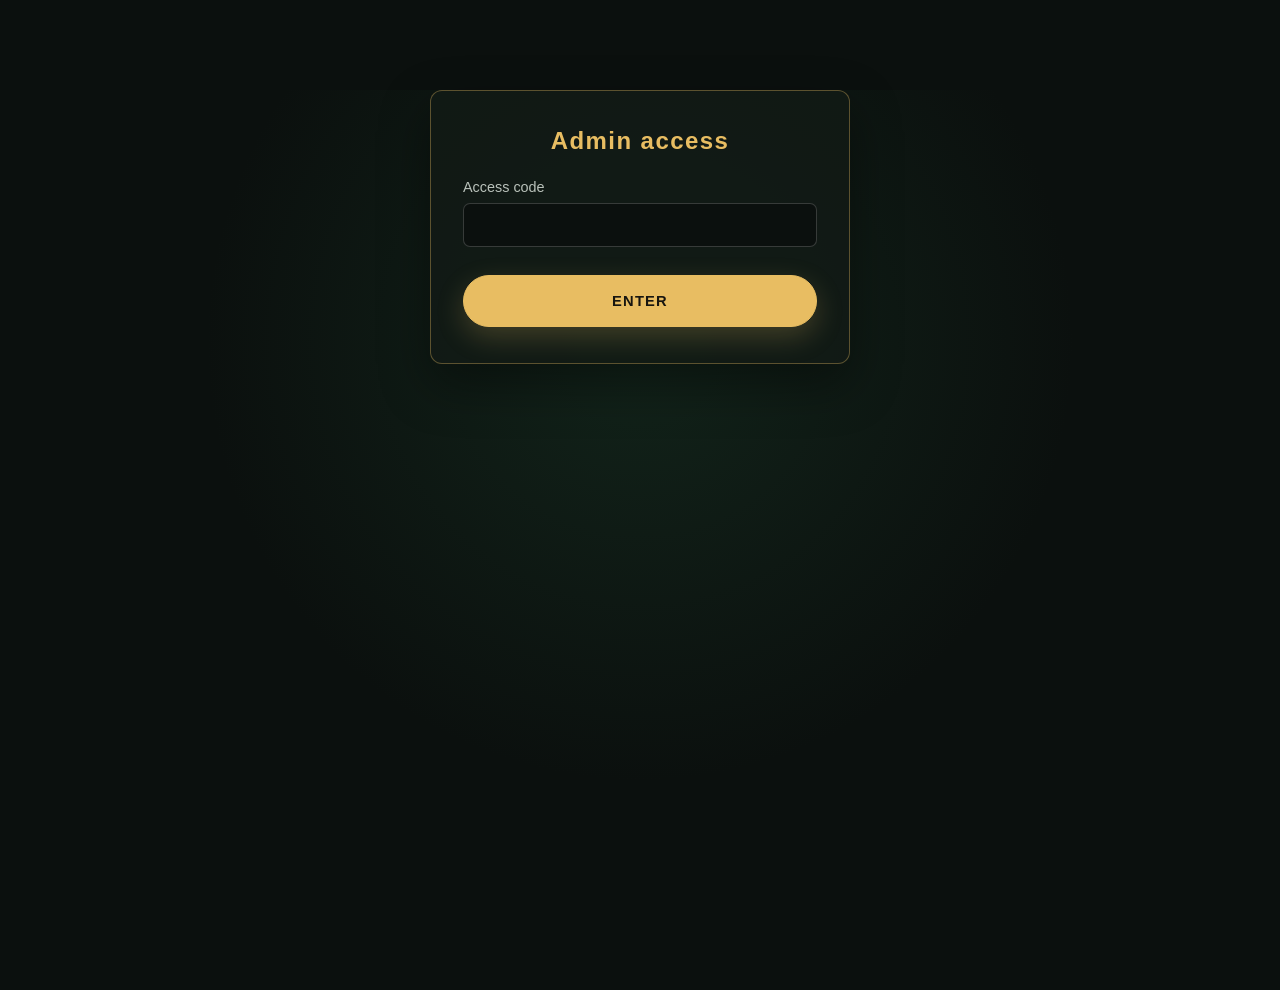
==== admin.html @ 67231f23 "Add payment gateway settings for MoMo and Nigeria bank. Settings saves the Ghana MoMo details and th" ====
<!DOCTYPE html>
<html lang="en">
    <head>
        <meta charset="UTF-8">
        <meta name="viewport" content="width=device-width, initial-scale=1.0">
        <meta name="description" content="Casino World admin overview.">
        <title>Admin Control Panel - Casino World</title>
        <link rel="stylesheet" href="style.css">
    </head>
    <body class="admin">
        <div class="login-container connect-card admin-lock" id="admin-lock">
            <h2>Admin access</h2>
            <form id="admin-lock-form">
                <label for="admin-code">Access code</label>
                <input id="admin-code" name="code" type="password" inputmode="numeric" autocomplete="off" maxlength="6" required>
                <p class="admin-lock-error" id="admin-lock-error" hidden>That code is not correct.</p>
                <button type="submit">Enter</button>
            </form>
        </div>
        <header class="admin-header" hidden>
            <h2>CASINO WORLD <span>ADMIN</span></h2>
            <nav class="admin-nav">
                <button type="button" class="is-on" data-panel="overview">Overview</button>
                <button type="button" data-panel="members">Members</button>
                <button type="button" data-panel="transactions">Transactions</button>
                <button type="button" data-panel="partners">Partners</button>
                <a class="button" href="settings.html">Settings</a>
            </nav>
        </header>
        <main class="admin-main" hidden>
            <div id="panel-overview">
            <section class="admin-intro">
                <div>
                    <p class="kicker"> Admin Control Panel</p>
                    <h1>Overview</h1>
                </div>
                <button type="button" id="admin-refresh">Refresh</button>
            </section>
            <section class="admin-note">
                <p>Live snapshot of accounts that connected.</p>
            </section>
            <section class="admin-stats">
                <div class="card">
                    <h3>Total Visits</h3>
                    <p class="amount" id="stat-members">0</p>
                    <p id="stat-members-note">0 connected accounts</p>
                </div>
                <div class="card">
                    <h3>Daily Ghana</h3>
                    <p class="amount" id="stat-daily-gh">0</p>
                    <p>Resets at midnight</p>
                </div>
                <div class="card">
                    <h3>Total Ghana</h3>
                    <p class="amount" id="stat-total-gh">0</p>
                    <p>Does not reset</p>
                </div>
                <div class="card">
                    <h3>Daily Nigeria</h3>
                    <p class="amount" id="stat-daily-ng">₦0</p>
                    <p>Tue 6 Oct • resets at midnight</p>
                </div>
                <div class="card">
                    <h3>Total Nigeria</h3>
                    <p class="amount" id="stat-total-ng">₦0</p>
                    <p>Does not reset</p>
                </div>
            </section>
            <section class="revenue-section card">
                <h2>Daily revenue Ghana</h2>
                <div class="revenue-table" data-country="gh">
                    <div class="row" data-day="2026-09-29">
                        <span>Tue 29 Sep</span>
                        <span class="revenue-amount">GHS 0</span>
                    </div>
                    <div class="row" data-day="2026-09-30">
                        <span>Wed 30 Sep</span>
                        <span class="revenue-amount">GHS 0</span>
                    </div>
                    <div class="row" data-day="2026-10-01">
                        <span>Thu 1 Oct</span>
                        <span class="revenue-amount">GHS 0</span>
                    </div>
                    <div class="row" data-day="2026-10-02">
                        <span>Fri 2 Oct</span>
                        <span class="revenue-amount">GHS 0</span>
                    </div>
                    <div class="row" data-day="2026-10-03">
                        <span>Sat 3 Oct</span>
                        <span class="revenue-amount">GHS 0</span>
                    </div>
                    <div class="row" data-day="2026-10-04">
                        <span>Sun 4 Oct</span>
                        <span class="revenue-amount">GHS 0</span>
                    </div>
                    <div class="row active" data-day="2026-10-05">
                        <span>Mon 5 Oct</span>
                        <span class="revenue-amount">GHS 0</span>
                    </div>
                </div>
            </section>
            <section class="revenue-section card">
                <h2>Daily revenue Nigeria</h2>
                <div class="revenue-table" data-country="ngn">
                    <div class="row" data-day="2026-09-29">
                        <span>Tue 29 Sep</span>
                        <span class="revenue-amount">NGN 0</span>
                    </div>
                    <div class="row" data-day="2026-09-30">
                        <span>Wed 30 Sep</span>
                        <span class="revenue-amount">NGN 0</span>
                    </div>
                    <div class="row" data-day="2026-10-01">
                        <span>Thu 1 Oct</span>
                        <span class="revenue-amount">NGN 0</span>
                    </div>
                    <div class="row" data-day="2026-10-02">
                        <span>Fri 2 Oct</span>
                        <span class="revenue-amount">NGN 0</span>
                    </div>
                    <div class="row" data-day="2026-10-03">
                        <span>Sat 3 Oct</span>
                        <span class="revenue-amount">NGN 0</span>
                    </div>
                    <div class="row" data-day="2026-10-04">
                        <span>Sun 4 Oct</span>
                        <span class="revenue-amount">NGN 0</span>
                    </div>
                    <div class="row active" data-day="2026-10-05">
                        <span>Mon 5 Oct</span>
                        <span class="revenue-amount">NGN 0</span>
                    </div>
                </div>
            </section>
            <section class="testimonies">
                <h2>Testimonies</h2>
                <div class="empty">
                    <p>No testimonies yet.</p>
                </div>
            </section>
            </div>
            <div id="panel-members" hidden>
                <section class="admin-intro">
                    <div>
                        <p class="kicker">Directory</p>
                        <h1>Members</h1>
                    </div>
                </section>
                <section class="card members-panel">
                    <label class="member-search">
                        <span class="visually-hidden">Search members</span>
                        <input type="search" id="member-search" placeholder="Search name, email or partner">
                    </label>
                    <div class="members-wrap">
                        <table class="members">
                            <thead>
                                <tr>
                                    <th>Member</th>
                                    <th>Joined</th>
                                    <th>Status</th>
                                    <th>Referred By</th>
                                </tr>
                            </thead>
                            <tbody></tbody>
                        </table>
                    </div>
                    <p class="members-empty" id="members-empty">No members yet.</p>
                </section>
            </div>
            <div id="panel-transactions" hidden>
                <section class="admin-intro">
                    <div>
                        <p class="kicker">Payments</p>
                        <h1>Transactions</h1>
                    </div>
                </section>
                <section class="card members-panel">
                    <label class="member-search">
                        <span class="visually-hidden">Search transactions</span>
                        <input type="search" id="transaction-search" placeholder="Search name, email or amount">
                    </label>
                    <div class="members-wrap">
                        <table class="members">
                            <thead>
                                <tr>
                                    <th>Date</th>
                                    <th>Member</th>
                                    <th>Package</th>
                                    <th>Payment Proof</th>
                                    <th>Referral</th>
                                    <th>Status</th>
                                </tr>
                            </thead>
                            <tbody></tbody>
                        </table>
                    </div>
                    <p class="members-empty" id="transactions-empty">No transactions yet.</p>
                </section>
            </div>
            <div id="panel-partners" hidden>
                <section class="admin-intro">
                    <div>
                        <p class="kicker">Network</p>
                        <h1>Partners</h1>
                    </div>
                </section>
                <section class="card members-panel partner-add">
                    <h2>Add a partner</h2>
                    <form id="add-partner-form" class="partner-form">
                        <label>
                            Name
                            <input type="text" name="name" autocomplete="name" placeholder="Partner name" required>
                        </label>
                        <label>
                            Email
                            <input type="email" name="email" autocomplete="email" placeholder="name@email.com" required>
                        </label>
                        <label>
                            Partner password
                            <input type="password" name="password" autocomplete="new-password" minlength="6" placeholder="At least 6 characters" required>
                        </label>
                        <label>
                            <span>Referral <span>Optional</span></span>
                            <input type="text" name="referral" autocomplete="off" placeholder="Referral code (optional)">
                        </label>
                        <button type="submit">Add partner</button>
                    </form>
                </section>
                <section class="card members-panel">
                    <label class="member-search">
                        <span class="visually-hidden">Search partners</span>
                        <input type="search" id="partner-search" placeholder="Search name, email or referral">
                    </label>
                    <div class="members-wrap">
                        <table class="members">
                            <thead>
                                <tr>
                                    <th>Partner</th>
                                    <th>Status</th>
                                    <th>referral code</th>
                                    <th>Referral link</th>
                                    <th>Commission</th>
                                    <th>Revenue (GHS)</th>
                                    <th>Revenue (NGN)</th>
                                    <th>Action</th>
                                </tr>
                            </thead>
                            <tbody></tbody>
                        </table>
                    </div>
                    <p class="members-empty" id="partners-empty">No partners yet.</p>
                </section>
            </div>
        </main>
        <script src="java.s"></script>
    </body>
</html>
---- style.css ----
﻿:root {
    color-scheme: dark;
    font-family: "Segoe UI", Arial, sans-serif;
    background: #0b100e;
    color: #f5f3eb;
    font-synthesis: none;
    text-rendering: optimizeLegibility;
    -webkit-font-smoothing: antialiased;
    --gold: #e8bd62;
    --muted: #b9c1ba;
}

* {
    box-sizing: border-box;
}

body {
    min-width: 320px;
    min-height: 100vh;
    margin: 0;
    background:
        radial-gradient(ellipse at 50% 28%, rgba(33, 77, 52, 0.32), transparent 48%),
        #0b100e;
}

.header,
.main-content,
.packages,
.footer,
body > button,
body > hr {
    width: min(100% - 48px, 1080px);
    margin-right: auto;
    margin-left: auto;
}

.header {
    display: flex;
    align-items: center;
    gap: 12px;
    padding: 24px 0;
}

.header h2 {
    margin: 0 auto 0 0;
    color: var(--gold);
    font-size: 1.05rem;
    letter-spacing: 0.14em;
}

.header-actions {
    display: flex;
    align-items: center;
    gap: 8px;
    margin-left: auto;
}

button,
a.button {
    display: inline-flex;
    align-items: center;
    justify-content: center;
    min-height: 44px;
    padding: 0 20px;
    border: 1px solid rgba(232, 189, 98, 0.55);
    border-radius: 7px;
    background: transparent;
    color: #f5f3eb;
    font: inherit;
    font-weight: 600;
    text-decoration: none;
    cursor: pointer;
    transition: background-color 160ms ease, transform 160ms ease;
}

button:hover,
a.button:hover {
    transform: translateY(-1px);
    background: rgba(232, 189, 98, 0.12);
}

button:focus-visible,
a:focus-visible {
    outline: 2px solid var(--gold);
    outline-offset: 4px;
}

.header a.button:last-child,
.main-content a.button:first-of-type {
    border-color: var(--gold);
    background: var(--gold);
    color: #17150f;
}

hr {
    height: 1px;
    border: 0;
    background: rgba(255, 255, 255, 0.1);
}

.main-content {
    display: flex;
    min-height: 470px;
    min-width: 0;
    flex-direction: column;
    align-items: center;
    justify-content: center;
    padding: 72px 24px;
    text-align: center;
}

.main-content h1 {
    margin: 0;
    color: var(--gold);
    font-size: clamp(2.8rem, 8vw, 5.8rem);
    line-height: 1.05;
    letter-spacing: 0.07em;
}

.main-content hr {
    width: 72px;
    margin: 24px 0;
    background: var(--gold);
}

.main-content p {
    max-width: 650px;
    margin: 0 0 30px;
    color: var(--muted);
    font-size: clamp(1rem, 2vw, 1.15rem);
    line-height: 1.8;
}

.actions {
    display: flex;
    flex-wrap: wrap;
    justify-content: center;
    gap: 8px;
}

.signal {
    width: min(100%, 680px);
    min-width: 0;
    max-width: 100%;
    margin-top: 36px;
    padding: 16px 18px 14px;
    border: 1px solid rgba(232, 189, 98, 0.35);
    border-radius: 12px;
    background: rgba(18, 26, 22, 0.85);
}

.signal-kicker {
    display: flex;
    align-items: center;
    gap: 8px;
    margin: 0;
    color: var(--muted);
    font-size: 0.75rem;
    letter-spacing: 0.08em;
    text-transform: uppercase;
}

.signal-live {
    width: 8px;
    height: 8px;
    border-radius: 50%;
    background: var(--gold);
    box-shadow: 0 0 10px var(--gold);
    animation: signal-blink 1.6s ease-in-out infinite;
}

.signal-chart {
    display: block;
    width: 100%;
    max-width: 100%;
    height: 120px;
    margin-top: 6px;
}

.signal-fill {
    fill: rgba(232, 189, 98, 0.14);
    opacity: 0.2;
    animation: signal-fill 3.8s ease-in-out infinite;
}

.signal-path {
    fill: none;
    stroke: var(--gold);
    stroke-width: 3;
    stroke-linecap: round;
    stroke-dasharray: 1;
    stroke-dashoffset: 1;
    animation: signal-draw 3.8s ease-in-out infinite;
}

.signal-dot {
    fill: var(--gold);
    filter: drop-shadow(0 0 6px rgba(232, 189, 98, 0.95));
}

.signal-reads {
    display: flex;
    flex-wrap: wrap;
    gap: 8px;
}

.signal-reads span {
    padding: 4px 12px;
    border: 1px solid rgba(232, 189, 98, 0.35);
    border-radius: 999px;
    color: var(--gold);
    font-size: 0.85rem;
    font-weight: 700;
    animation: signal-pop 2.4s ease-in-out infinite;
}

.signal-reads span:nth-child(2) {
    animation-delay: 0.35s;
}

.signal-reads span:nth-child(3) {
    animation-delay: 0.7s;
}

@keyframes signal-blink {
    0%, 100% { opacity: 0.35; }
    50% { opacity: 1; }
}

@keyframes signal-draw {
    0% { stroke-dashoffset: 1; opacity: 0.4; }
    70%, 100% { stroke-dashoffset: 0; opacity: 1; }
}

@keyframes signal-fill {
    0% { opacity: 0; }
    70%, 100% { opacity: 1; }
}

@keyframes signal-pop {
    0%, 100% { opacity: 0.4; transform: translateY(3px); }
    45% { opacity: 1; transform: translateY(0); background: rgba(232, 189, 98, 0.12); }
}

.feed {
    width: min(100%, 680px);
    min-width: 0;
    max-width: 100%;
    margin-top: 16px;
    padding: 16px 18px 6px;
    border: 1px solid rgba(232, 189, 98, 0.35);
    border-radius: 12px;
    background: rgba(18, 26, 22, 0.85);
    text-align: left;
}

.feed ul {
    margin: 10px 0 0;
    padding: 0;
    list-style: none;
}

.feed li {
    display: flex;
    align-items: center;
    gap: 12px;
    padding: 12px 0;
    border-top: 1px solid rgba(255, 255, 255, 0.1);
}

.feed-copy {
    flex: 1;
    min-width: 0;
}

.feed-game,
.feed-note {
    display: block;
}

.feed-game {
    font-weight: 700;
}

.feed-note {
    margin-top: 2px;
    color: var(--muted);
    font-size: 0.85rem;
}

.feed-odd {
    color: var(--gold);
    font-size: 1.15rem;
    font-weight: 700;
}

.feed-odd.is-hot {
    animation: signal-pop 0.55s ease;
}

@media (prefers-reduced-motion: reduce) {
    .signal-live,
    .signal-fill,
    .signal-path,
    .signal-reads span,
    .feed-odd.is-hot {
        animation: none;
    }

    .signal-path {
        stroke-dashoffset: 0;
    }

    .signal-fill,
    .signal-reads span {
        opacity: 1;
    }

    .signal-dot {
        display: none;
    }

    .home .actions a.button:last-of-type::before {
        animation: none;
    }
}

body > button {
    display: block;
    margin-top: 28px;
    color: var(--gold);
}

.home .header a.button,
.home .actions a.button,
.home > button {
    border-radius: 999px;
    letter-spacing: 0.08em;
    text-transform: uppercase;
}

.home .header a.button {
    min-height: 40px;
    padding: 0 18px;
    font-size: 0.78rem;
}

.home .actions {
    gap: 12px;
}

.home .actions a.button {
    min-height: 52px;
    padding: 0 28px;
    font-size: 0.92rem;
}

.home .actions a.button:first-of-type {
    box-shadow: 0 10px 28px rgba(232, 189, 98, 0.22);
}

.home .actions a.button:last-of-type::before {
    content: "";
    width: 8px;
    height: 8px;
    margin-right: 10px;
    border-radius: 50%;
    background: var(--gold);
    box-shadow: 0 0 8px var(--gold);
    animation: signal-blink 1.6s ease-in-out infinite;
}

.home .header a.button:hover,
.home .actions a.button:hover,
.home > button:hover {
    background: var(--gold);
    color: #17150f;
}

.home .actions a.button:last-of-type:hover::before {
    background: #17150f;
    box-shadow: none;
}

.home > button {
    min-height: 50px;
    border-color: rgba(232, 189, 98, 0.55);
    background: transparent;
    color: var(--gold);
}

.footer {
    margin-top: 16px;
    margin-bottom: 36px;
    padding: 28px 28px 22px;
    border: 1px solid rgba(232, 189, 98, 0.35);
    border-radius: 16px;
    background: rgba(18, 26, 22, 0.85);
}

.footer-brand {
    padding-bottom: 22px;
    border-bottom: 1px solid rgba(255, 255, 255, 0.1);
}

.footer-brand h2 {
    margin: 0 0 10px;
    color: var(--gold);
    font-size: 1.35rem;
    letter-spacing: 0.12em;
    text-transform: uppercase;
}

.footer p {
    max-width: 36rem;
    margin: 0;
    color: var(--muted);
    line-height: 1.7;
}

.footer-brand p + p {
    margin-top: 4px;
}

.footer-nav {
    display: grid;
    grid-template-columns: repeat(3, max-content);
    gap: 18px 72px;
    justify-content: start;
    padding-top: 22px;
}

.footer-label {
    margin: 0 0 8px;
    color: var(--gold);
    font-size: 0.75rem;
    letter-spacing: 0.1em;
    text-transform: uppercase;
}

.footer-nav a {
    display: block;
    margin-top: 8px;
    color: var(--muted);
    text-decoration: none;
}

.footer-nav a:hover {
    color: var(--gold);
}

.packages {
    max-width: 720px;
    padding-bottom: 24px;
}

.packages h1 {
    margin: 8px 0 8px;
    color: var(--gold);
    font-size: clamp(2rem, 5vw, 3rem);
    letter-spacing: 0.06em;
    text-align: center;
}

.packages .subtitle {
    margin: 0 0 28px;
    color: var(--muted);
    text-align: center;
}

.card {
    margin-bottom: 16px;
    padding: 24px;
    border: 1px solid rgba(232, 189, 98, 0.35);
    border-radius: 12px;
    background: rgba(18, 26, 22, 0.85);
    box-shadow: 0 20px 50px rgba(0, 0, 0, 0.28);
}

.price {
    color: var(--gold);
    font-size: 1.75rem;
    font-weight: 700;
}

.price .currency {
    margin-right: 4px;
    font-size: 0.72em;
}

.available {
    margin-left: 10px;
    padding: 3px 10px;
    border: 1px solid var(--gold);
    border-radius: 999px;
    color: var(--gold);
    font-size: 0.75rem;
    letter-spacing: 0.06em;
}

.desc {
    margin: 12px 0 18px;
    color: var(--muted);
}

.card button,
.card a.button {
    width: 100%;
    border-color: var(--gold);
    background: var(--gold);
    color: #17150f;
}

.card button:hover,
.card a.button:hover {
    background: var(--gold);
}

.momo-card .momo-top {
    display: flex;
    align-items: center;
    justify-content: space-between;
    color: var(--muted);
    font-size: 0.75rem;
    letter-spacing: 0.08em;
}

.momo-card h1 {
    margin: 14px 0 4px;
    color: var(--gold);
    font-size: 1.5rem;
    letter-spacing: 0.04em;
    text-align: left;
}

.login-container.momo-card p {
    margin: 0;
    color: var(--muted);
    text-align: left;
}

.momo-card .amount,
.momo-card .green {
    color: var(--gold);
    font-weight: 700;
}

.momo-card .amount {
    margin: 16px 0;
    font-size: 2rem;
}

.momo-box {
    margin-top: 8px;
    padding: 4px 16px;
    border: 1px solid rgba(232, 189, 98, 0.35);
    border-radius: 12px;
}

.momo-row {
    display: flex;
    align-items: flex-start;
    justify-content: space-between;
    gap: 12px;
    margin: 14px 0;
    font-size: 0.9rem;
}

.momo-row .label {
    color: var(--muted);
    letter-spacing: 0.06em;
}

.momo-row .value {
    min-width: 0;
    font-weight: 700;
    text-align: right;
    overflow-wrap: anywhere;
}

button.copy {
    min-height: 0;
    margin-left: 8px;
    padding: 4px 10px;
    border: 1px solid var(--gold);
    border-radius: 999px;
    background: transparent;
    color: var(--gold);
    font-size: 0.75rem;
    font-weight: 700;
}

button.copy:hover {
    background: rgba(232, 189, 98, 0.12);
}

.steps {
    margin-top: 20px;
    line-height: 1.6;
}

.steps p + p {
    margin-top: 10px;
}

.upload {
    margin-top: 20px;
}

.receipt {
    display: flex;
    flex-direction: column;
    align-items: center;
    gap: 6px;
    padding: 22px 16px;
    border: 1px dashed rgba(232, 189, 98, 0.55);
    border-radius: 12px;
    background: #0b100e;
    text-align: center;
    cursor: pointer;
}

.receipt:hover,
.receipt:focus-within,
.receipt.is-drag,
.receipt.has-file {
    border-style: solid;
    border-color: var(--gold);
    background: rgba(232, 189, 98, 0.08);
}

.receipt-kicker {
    color: var(--muted);
    font-size: 0.75rem;
    letter-spacing: 0.08em;
}

.receipt-title {
    color: var(--gold);
    font-weight: 700;
}

.receipt-hint {
    color: var(--muted);
    font-size: 0.85rem;
}

.login-container.momo-card .receipt input[type="file"] {
    position: absolute;
    width: 1px;
    height: 1px;
    min-height: 0;
    margin: 0;
    padding: 0;
    overflow: hidden;
    clip: rect(0, 0, 0, 0);
    border: 0;
}

@media (max-width: 560px) {
    .header,
    .main-content,
    .packages,
    .footer,
    body > button,
    body > hr {
        width: min(100% - 32px, 1080px);
    }

    .header {
        flex-wrap: wrap;
        gap: 8px;
    }

    .header h2 {
        flex: 1 0 100%;
        margin-bottom: 4px;
        font-size: 0.85rem;
        letter-spacing: 0.08em;
    }

    .home .header {
        flex-wrap: nowrap;
        align-items: center;
    }

    .home .header h2 {
        flex: 1 1 auto;
        min-width: 0;
        margin-bottom: 0;
    }

    .home .header-actions {
        flex: 0 0 auto;
    }

    .home .header a.button {
        min-height: 36px;
        padding: 0 10px;
        font-size: 0.68rem;
    }

    .header a.button {
        min-height: 40px;
        padding: 0 12px;
        font-size: 0.85rem;
    }

    .main-content {
        min-height: 420px;
        padding: 56px 0;
    }

    .main-content h1 {
        font-size: 1.75rem;
        letter-spacing: 0.03em;
    }

    .main-content a.button {
        padding: 0 14px;
        font-size: 0.9rem;
    }

    .home .actions {
        flex-direction: column;
        width: 100%;
    }

    .home .actions a.button {
        width: 100%;
    }

    .footer {
        padding: 22px 18px 16px;
    }

    .footer-nav {
        grid-template-columns: 1fr;
        gap: 18px;
    }

    .packages h1 {
        font-size: 1.4rem;
        letter-spacing: 0.02em;
        line-height: 1.2;
    }

    .login-container.momo-card {
        padding: 28px 18px;
    }

    .login-container.momo-card .steps p {
        overflow-wrap: anywhere;
    }

    .momo-row {
        flex-direction: column;
        gap: 4px;
    }

    .momo-row .value {
        text-align: left;
    }

    .partner-tabs {
        grid-template-columns: 1fr;
    }
}

.login-container {
    width: min(100% - 32px, 420px);
    margin: 10vh auto 0;
    padding: 36px 32px;
    border: 1px solid rgba(232, 189, 98, 0.35);
    border-radius: 12px;
    background: rgba(18, 26, 22, 0.85);
    box-shadow: 0 20px 50px rgba(0, 0, 0, 0.4);
}

.partner-access h2 {
    margin-bottom: 6px;
}

.partner-access .partner-kicker {
    margin: 0 0 20px;
    color: var(--muted);
    font-size: 0.75rem;
    letter-spacing: 0.12em;
    text-transform: uppercase;
}

.partner-tabs {
    display: grid;
    grid-template-columns: 1fr 1fr;
    gap: 8px;
    margin-bottom: 20px;
}

.partner-tabs button {
    min-height: 44px;
    padding: 8px;
    line-height: 1.2;
    text-align: center;
    white-space: normal;
}

@media (max-width: 560px) {
    .partner-tabs {
        grid-template-columns: 1fr;
    }
}

.partner-tabs .is-on {
    border-color: var(--gold);
    background: var(--gold);
    color: #17150f;
}

.partner-access .note {
    color: var(--muted);
}

.partner-access .back-link {
    display: flex;
    width: 100%;
    margin-top: 12px;
}

.login-container h2 {
    margin: 0 0 24px;
    color: var(--gold);
    text-align: center;
    letter-spacing: 0.06em;
}

.login-container form:not([hidden]) {
    display: flex;
    flex-direction: column;
    gap: 8px;
}

.login-container label {
    color: var(--muted);
    font-size: 0.9rem;
}

.login-container input {
    min-height: 44px;
    margin-bottom: 12px;
    padding: 0 14px;
    border: 1px solid rgba(255, 255, 255, 0.18);
    border-radius: 7px;
    background: #0b100e;
    color: #f5f3eb;
    font: inherit;
}

.login-container input:focus {
    border-color: var(--gold);
    outline: 2px solid rgba(232, 189, 98, 0.35);
}

.login-container button[type="submit"] {
    gap: 10px;
    margin-top: 8px;
    border-color: var(--gold);
    background: var(--gold);
    color: #17150f;
}

.login-container button .flag {
    flex: 0 0 auto;
    box-shadow: 0 0 0 1px rgba(23, 21, 15, 0.35);
}

.login-container.country-pick button[type="submit"] {
    justify-content: flex-start;
    min-height: 64px;
    padding: 0 22px;
    border-radius: 999px;
    border-color: rgba(232, 189, 98, 0.55);
    background: transparent;
    color: #f5f3eb;
    font-size: 0.95rem;
    letter-spacing: 0.08em;
    text-transform: uppercase;
}

.login-container.country-pick button[type="submit"]:hover {
    background: var(--gold);
    color: #17150f;
}

.login-container.country-pick .flag,
.login-container.country-pick .flag svg {
    width: 36px;
    height: 24px;
}

.login-container.country-pick .flag {
    border-radius: 4px;
    box-shadow: 0 0 0 1px rgba(232, 189, 98, 0.45);
}

.login-container.connect-card button[type="submit"] {
    min-height: 52px;
    border-radius: 999px;
    letter-spacing: 0.08em;
    text-transform: uppercase;
    font-size: 0.92rem;
    box-shadow: 0 10px 28px rgba(232, 189, 98, 0.22);
}

.login-container.connect-card button[type="submit"]:hover {
    background: var(--gold);
    color: #17150f;
}

.phone-field {
    display: flex;
    align-items: stretch;
    margin-bottom: 12px;
    overflow: hidden;
    border: 1px solid rgba(255, 255, 255, 0.18);
    border-radius: 7px;
    background: #0b100e;
}

.phone-field:focus-within {
    border-color: var(--gold);
    outline: 2px solid rgba(232, 189, 98, 0.35);
}

.dial-code {
    display: flex;
    align-items: center;
    gap: 8px;
    padding: 0 12px;
    border-right: 1px solid rgba(255, 255, 255, 0.18);
    color: var(--gold);
    font-weight: 600;
    white-space: nowrap;
}

.flag {
    display: block;
    width: 24px;
    height: 16px;
    overflow: hidden;
    border-radius: 2px;
}

.flag[hidden] {
    display: none;
}

.flag svg {
    display: block;
    width: 24px;
    height: 16px;
}

.phone-field input {
    min-width: 0;
    flex: 1;
    margin-bottom: 0;
    border: 0;
    border-radius: 0;
}

.phone-field input:focus {
    border-color: transparent;
    outline: none;
}

.login-container p {
    margin: 20px 0 0;
    color: var(--muted);
    text-align: center;
}

.login-container a {
    color: var(--gold);
}

.admin-header,
.admin-main {
    width: min(100% - 48px, 1080px);
    margin-right: auto;
    margin-left: auto;
}

.admin-header[hidden],
.admin-main[hidden],
.admin-lock[hidden] {
    display: none;
}

.admin-lock-error {
    color: #e24b4b;
}

.admin-header {
    display: flex;
    align-items: center;
    gap: 16px;
    padding: 24px 0;
}

.admin-header h2 {
    margin: 0 auto 0 0;
    color: var(--gold);
    font-size: 1.05rem;
    letter-spacing: 0.14em;
}

.admin-header h2 span {
    margin-left: 8px;
    padding: 3px 8px;
    border: 1px solid var(--gold);
    border-radius: 999px;
    color: var(--gold);
    font-size: 0.7rem;
    letter-spacing: 0.08em;
}

.admin-nav {
    display: flex;
    flex-wrap: nowrap;
    gap: 8px;
    margin-left: auto;
}

.admin-nav button,
.admin-nav a.button {
    flex: 0 0 auto;
    white-space: nowrap;
}

.admin-nav .is-on {
    border-color: var(--gold);
    background: var(--gold);
    color: #17150f;
}

.admin-intro {
    display: flex;
    align-items: flex-end;
    justify-content: space-between;
    gap: 16px;
    padding: 12px 0 8px;
}

.admin-intro h1 {
    margin: 0 auto 0 0;
    color: var(--gold);
    font-size: clamp(2rem, 4vw, 3rem);
    letter-spacing: 0.04em;
}

.admin .kicker,
.admin-note p,
.admin .card p,
.admin .empty p {
    color: var(--muted);
}

.admin .kicker {
    margin: 0;
    font-size: 0.75rem;
    letter-spacing: 0.08em;
    text-transform: uppercase;
}

.admin-note h2,
.revenue-section h2,
.testimonies h2,
.partner-add h2,
.settings-card h2 {
    margin: 0 0 8px;
    color: var(--gold);
    letter-spacing: 0.04em;
}

.admin-note {
    margin-bottom: 20px;
}

.admin-stats,
.admin .cards {
    display: grid;
    grid-template-columns: repeat(auto-fit, minmax(220px, 1fr));
    gap: 16px;
    margin-bottom: 16px;
}

.admin-stats {
    grid-template-columns: repeat(5, minmax(0, 1fr));
}

.admin-stats .card {
    margin-bottom: 0;
    min-width: 0;
}

.settings-gateways {
    display: grid;
    grid-template-columns: repeat(2, minmax(0, 1fr));
    gap: 16px;
}

.settings-card p {
    margin: 8px 0 0;
}

.gateway-list {
    margin: 8px 0 0;
    padding: 0;
    list-style: none;
}

.gateway-list li {
    display: flex;
    align-items: center;
    justify-content: space-between;
    gap: 12px;
    padding: 10px 0;
    border-top: 1px solid rgba(255, 255, 255, 0.1);
}

.gateway-list label {
    color: var(--muted);
    font-size: 0.75rem;
    font-weight: 600;
    letter-spacing: 0.08em;
    text-transform: uppercase;
}

.gateway-list input,
.gateway-list select {
    width: 58%;
    min-height: 36px;
    margin: 0;
    padding: 0 10px;
    border: 1px solid rgba(255, 255, 255, 0.18);
    border-radius: 7px;
    background: #0b100e;
    color: #f5f3eb;
    font: inherit;
    font-weight: 400;
    letter-spacing: 0;
    text-align: right;
    text-align-last: right;
    text-transform: none;
}

.gateway-list label span {
    color: var(--muted);
    font-weight: 500;
}

.network-choices span {
    display: block;
}

.gateway-list input:focus,
.gateway-list select:focus {
    border-color: var(--gold);
    outline: 2px solid rgba(232, 189, 98, 0.35);
}

.gateway-list input::placeholder {
    color: var(--muted);
    opacity: 1;
}

.gateway-saved {
    margin: 0 0 12px;
    color: var(--gold);
}

.admin .card h3 {
    margin: 0;
    color: var(--muted);
    font-size: 0.8rem;
    font-weight: 600;
    letter-spacing: 0.08em;
    text-transform: uppercase;
}

.admin .amount {
    margin: 10px 0;
    color: var(--gold);
    font-size: 2rem;
    font-weight: 700;
}

.admin .card p:last-child {
    margin: 0;
}

.revenue-section {
    margin-bottom: 16px;
}

.revenue-table .row {
    display: flex;
    justify-content: space-between;
    gap: 12px;
    padding: 12px 0;
    border-bottom: 1px solid rgba(255, 255, 255, 0.1);
}

.revenue-table .row:last-child {
    border-bottom: 0;
    padding-bottom: 0;
}

.revenue-table .row.active span:last-child {
    color: var(--gold);
    font-weight: 700;
}

.testimonies {
    margin: 8px 0 40px;
}

.admin .empty {
    padding: 28px 16px;
    border: 1px dashed rgba(232, 189, 98, 0.55);
    border-radius: 12px;
    text-align: center;
}

.visually-hidden {
    position: absolute;
    width: 1px;
    height: 1px;
    overflow: hidden;
    clip: rect(0, 0, 0, 0);
}

.members-panel {
    margin-bottom: 40px;
}

.member-search {
    display: block;
    margin-bottom: 18px;
}

.member-search input {
    width: 100%;
    min-height: 44px;
    margin: 0;
    padding: 0 14px;
    border: 1px solid rgba(255, 255, 255, 0.18);
    border-radius: 7px;
    background: #0b100e;
    color: #f5f3eb;
    font: inherit;
}

.member-search input:focus {
    border-color: var(--gold);
    outline: 2px solid rgba(232, 189, 98, 0.35);
}

.members-wrap {
    overflow-x: auto;
}

.members {
    width: 100%;
    border-collapse: collapse;
}

.members th {
    padding: 0 16px 12px;
    color: var(--muted);
    font-size: 0.75rem;
    font-weight: 600;
    letter-spacing: 0.08em;
    text-align: left;
    text-transform: uppercase;
}

.members td {
    padding: 16px;
    border-top: 1px solid rgba(255, 255, 255, 0.1);
    vertical-align: middle;
}

.member-name,
.joined-date {
    display: block;
    font-weight: 700;
}

.member-email,
.joined-time {
    display: block;
    margin-top: 4px;
    color: var(--muted);
    font-size: 0.85rem;
}

.badge-unpaid,
.badge-paid {
    display: inline-flex;
    padding: 4px 10px;
    border: 1px solid #e24b4b;
    border-radius: 999px;
    color: #e24b4b;
    font-size: 0.75rem;
    font-weight: 700;
    letter-spacing: 0.06em;
}

.badge-paid {
    border-color: var(--gold);
    color: var(--gold);
}

.referral-pill {
    display: inline-flex;
    padding: 4px 12px;
    border-radius: 999px;
    background: rgba(232, 189, 98, 0.12);
    color: var(--gold);
    font-size: 0.85rem;
    font-weight: 600;
}

.members-empty {
    margin: 16px 0 0;
    color: var(--muted);
    text-align: center;
}

.partner-add {
    margin-bottom: 16px;
}

.partner-add h2 {
    margin-top: 0;
}

.partner-form {
    display: grid;
    grid-template-columns: 1fr 1fr;
    gap: 12px 16px;
}

.partner-form label {
    display: flex;
    flex-direction: column;
    gap: 6px;
    color: var(--muted);
    font-size: 0.75rem;
    font-weight: 600;
    letter-spacing: 0.08em;
    text-transform: uppercase;
}

.partner-form label span {
    font-weight: 500;
}

.partner-form input,
.partner-form select {
    width: 100%;
    min-height: 44px;
    margin: 0;
    padding: 0 14px;
    border: 1px solid rgba(255, 255, 255, 0.18);
    border-radius: 7px;
    background: #0b100e;
    color: #f5f3eb;
    font: inherit;
    font-weight: 400;
    letter-spacing: 0;
    text-transform: none;
}

.partner-form input::placeholder {
    color: var(--muted);
    opacity: 1;
}

.partner-form input:focus,
.partner-form select:focus {
    border-color: var(--gold);
    outline: 2px solid rgba(232, 189, 98, 0.35);
}

.partner-form button {
    grid-column: 1 / -1;
}

@media (max-width: 560px) {
    .admin-header,
    .admin-main {
        width: min(100% - 32px, 1080px);
    }

    .admin-header {
        flex-wrap: wrap;
        gap: 10px;
    }

    .admin-header h2 {
        flex: 1 0 100%;
        margin: 0;
    }

    .admin-nav {
        width: 100%;
        justify-content: space-between;
    }

    .admin-nav button,
    .admin-nav a.button {
        flex: 1 1 0;
        min-width: 0;
        min-height: 36px;
        padding: 0 6px;
        font-size: 0.68rem;
    }

    .admin-intro {
        flex-wrap: wrap;
    }

    .admin-intro {
        align-items: flex-start;
        flex-direction: column;
    }

    .admin .cards {
        grid-template-columns: 1fr;
    }

    .settings-gateways {
        grid-template-columns: 1fr;
    }

    .admin-stats {
        display: flex;
        flex-wrap: nowrap;
        gap: 10px;
        overflow-x: auto;
    }

    .admin-stats .card {
        flex: 0 0 168px;
        padding: 16px;
    }

    .partner-form {
        grid-template-columns: 1fr;
    }
}

@media (prefers-reduced-motion: reduce) {
    *,
    *::before,
    *::after {
        scroll-behavior: auto !important;
        transition-duration: 0.01ms !important;
    }
}
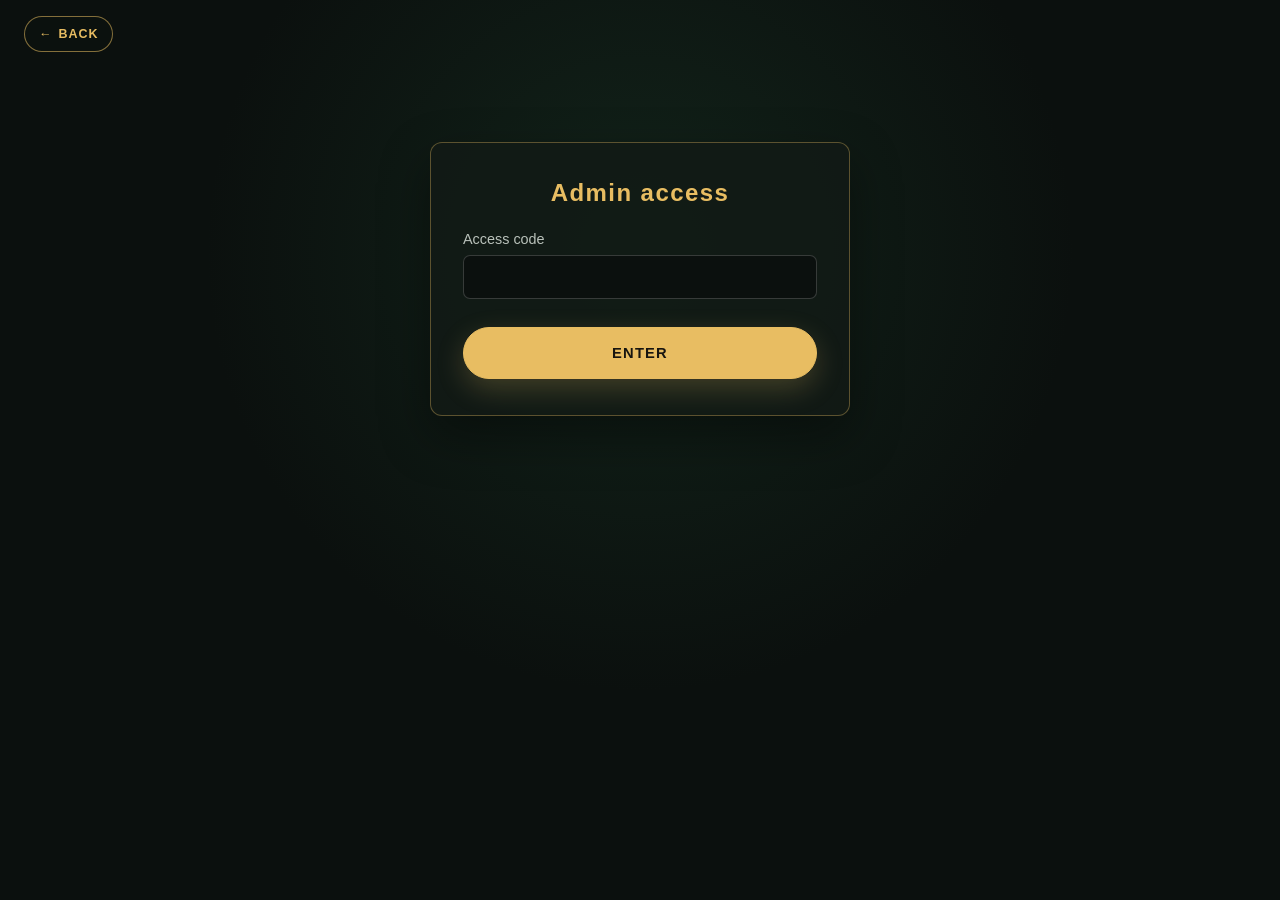
==== commit 2f1f300b: "Show partner applications on the admin overview for approval." ====
--- a/admin.html
+++ b/admin.html
@@ -24,6 +24,7 @@
                 <button type="button" data-panel="members">Members</button>
                 <button type="button" data-panel="transactions">Transactions</button>
                 <button type="button" data-panel="partners">Partners</button>
+                <button type="button" data-panel="payouts">Payouts</button>
                 <a class="button" href="settings.html">Settings</a>
             </nav>
         </header>
@@ -31,13 +32,28 @@
             <div id="panel-overview">
             <section class="admin-intro">
                 <div>
-                    <p class="kicker"> Admin Control Panel</p>
-                    <h1>Overview</h1>
+                    <p class="kicker panel-name">Admin Control Panel</p>
                 </div>
                 <button type="button" id="admin-refresh">Refresh</button>
             </section>
-            <section class="admin-note">
-                <p>Live snapshot of accounts that connected.</p>
+            <section class="admin-note" hidden></section>
+            <section class="card members-panel" id="overview-applications" data-application-card hidden>
+                <h2>Partner applications</h2>
+                <div class="members-wrap">
+                    <table class="members">
+                        <thead>
+                            <tr>
+                                <th>Applied</th>
+                                <th>Applicant</th>
+                                <th>Message</th>
+                                <th>Status</th>
+                                <th>Action</th>
+                            </tr>
+                        </thead>
+                        <tbody data-application-body></tbody>
+                    </table>
+                </div>
+                <p class="members-empty" data-applications-empty>No applications yet.</p>
             </section>
             <section class="admin-stats">
                 <div class="card">
@@ -185,8 +201,8 @@
                                 <tr>
                                     <th>Date</th>
                                     <th>Member</th>
-                                    <th>Package</th>
-                                    <th>Payment Proof</th>
+                                    <th>Package amount</th>
+                                    <th>Payment proof</th>
                                     <th>Referral</th>
                                     <th>Status</th>
                                 </tr>
@@ -204,6 +220,24 @@
                         <h1>Partners</h1>
                     </div>
                 </section>
+                <section class="card members-panel" id="partner-applications" data-application-card hidden>
+                    <h2>Partner applications</h2>
+                    <div class="members-wrap">
+                        <table class="members">
+                            <thead>
+                                <tr>
+                                    <th>Applied</th>
+                                    <th>Applicant</th>
+                                    <th>Message</th>
+                                    <th>Status</th>
+                                    <th>Action</th>
+                                </tr>
+                            </thead>
+                            <tbody id="application-body" data-application-body></tbody>
+                        </table>
+                    </div>
+                    <p class="members-empty" id="applications-empty" data-applications-empty>No applications yet.</p>
+                </section>
                 <section class="card members-panel partner-add">
                     <h2>Add a partner</h2>
                     <form id="add-partner-form" class="partner-form">
@@ -222,6 +256,10 @@
                         <label>
                             <span>Referral <span>Optional</span></span>
                             <input type="text" name="referral" autocomplete="off" placeholder="Referral code (optional)">
+                        </label>
+                        <label>
+                            Commission (%)
+                            <input type="number" name="commission" min="0" max="100" step="0.01" value="0" inputmode="decimal">
                         </label>
                         <button type="submit">Add partner</button>
                     </form>
@@ -239,19 +277,49 @@
                                     <th>Status</th>
                                     <th>referral code</th>
                                     <th>Referral link</th>
-                                    <th>Commission</th>
-                                    <th>Revenue (GHS)</th>
-                                    <th>Revenue (NGN)</th>
+                                    <th>Commission (%)</th>
+                                    <th>Partner Earnings (GHS)</th>
+                                    <th>Partner Earnings (NGN)</th>
                                     <th>Action</th>
                                 </tr>
                             </thead>
-                            <tbody></tbody>
+                            <tbody id="partner-body"></tbody>
                         </table>
                     </div>
                     <p class="members-empty" id="partners-empty">No partners yet.</p>
                 </section>
             </div>
+            <div id="panel-payouts" hidden>
+                <section class="admin-intro">
+                    <div>
+                        <p class="kicker">Partners</p>
+                        <h1>Payout requests</h1>
+                    </div>
+                </section>
+                <section class="card members-panel">
+                    <div class="members-wrap">
+                        <table class="members">
+                            <thead>
+                                <tr>
+                                    <th>Requested</th>
+                                    <th>Partner</th>
+                                    <th>Work day</th>
+                                    <th>GHS</th>
+                                    <th>NGN</th>
+                                    <th>Status</th>
+                                </tr>
+                            </thead>
+                            <tbody id="payout-request-body"></tbody>
+                        </table>
+                    </div>
+                    <p class="members-empty" id="payouts-empty">No payout requests yet.</p>
+                </section>
+            </div>
         </main>
+        <div class="proof-view" id="proof-view" hidden>
+            <button type="button" id="proof-close">Close</button>
+            <img id="proof-view-image" alt="Payment screenshot">
+        </div>
         <script src="java.s"></script>
     </body>
 </html>
--- a/style.css
+++ b/style.css
@@ -14,6 +14,10 @@
     box-sizing: border-box;
 }
 
+html {
+    scroll-behavior: smooth;
+}
+
 body {
     min-width: 320px;
     min-height: 100vh;
@@ -21,6 +25,30 @@
     background:
         radial-gradient(ellipse at 50% 28%, rgba(33, 77, 52, 0.32), transparent 48%),
         #0b100e;
+    animation: page-in 260ms ease;
+}
+
+body.is-leaving {
+    animation: page-out 200ms ease forwards;
+    pointer-events: none;
+}
+
+@keyframes page-in {
+    from {
+        opacity: 0;
+    }
+    to {
+        opacity: 1;
+    }
+}
+
+@keyframes page-out {
+    from {
+        opacity: 1;
+    }
+    to {
+        opacity: 0;
+    }
 }
 
 .header,
@@ -53,6 +81,17 @@
     align-items: center;
     gap: 8px;
     margin-left: auto;
+    min-width: 0;
+}
+
+.header-name {
+    min-width: 0;
+    overflow: hidden;
+    color: var(--gold);
+    font-size: 0.92rem;
+    font-weight: 700;
+    text-overflow: ellipsis;
+    white-space: nowrap;
 }
 
 button,
@@ -138,15 +177,158 @@
     gap: 8px;
 }
 
+.home-phone {
+    width: min(100%, 300px);
+    margin: 36px auto 0;
+}
+
+.iphone-frame {
+    position: relative;
+    aspect-ratio: 71.5 / 149.6;
+    padding: 7px;
+    border-radius: 46px;
+    background:
+        linear-gradient(150deg, #8d8d92 0%, #4a4a4e 7%, #1c1c1e 28%, #0e0e10 62%, #2a2a2c 100%);
+    box-shadow:
+        0 30px 48px rgba(0, 0, 0, 0.55),
+        inset 0 1px 0 rgba(255, 255, 255, 0.55),
+        inset 0 -1px 0 rgba(0, 0, 0, 0.8);
+}
+
+.iphone-screen {
+    position: relative;
+    height: 100%;
+    overflow: hidden;
+    border-radius: 39px;
+    background: #000;
+    box-shadow: inset 0 0 0 2px #050506;
+}
+
+.iphone-island {
+    position: absolute;
+    top: 10px;
+    left: 50%;
+    z-index: 4;
+    display: flex;
+    align-items: center;
+    justify-content: flex-end;
+    width: 90px;
+    height: 26px;
+    padding-right: 8px;
+    border-radius: 20px;
+    background: #000;
+    transform: translateX(-50%);
+}
+
+.iphone-lens {
+    width: 9px;
+    height: 9px;
+    border-radius: 50%;
+    background: radial-gradient(circle at 35% 35%, #6d88b0, #12151c 55%, #05060a 72%);
+    box-shadow: inset 0 0 0 1px rgba(255, 255, 255, 0.25);
+}
+
+.iphone-screen .signal {
+    z-index: 2;
+}
+
+.iphone-glass {
+    position: absolute;
+    inset: 0;
+    z-index: 1;
+    border-radius: inherit;
+    background: linear-gradient(118deg, rgba(255, 255, 255, 0.16) 0%, rgba(255, 255, 255, 0.04) 16%, transparent 34%);
+    pointer-events: none;
+}
+
+.iphone-home {
+    position: absolute;
+    bottom: 7px;
+    left: 50%;
+    z-index: 4;
+    width: 34%;
+    height: 4px;
+    border-radius: 4px;
+    background: rgba(255, 255, 255, 0.82);
+    transform: translateX(-50%);
+}
+
+.iphone-btn {
+    position: absolute;
+    z-index: 1;
+    width: 3px;
+    border-radius: 2px;
+    background: linear-gradient(#9a9aa0, #3a3a3e 35%, #1a1a1c);
+}
+
+.iphone-action,
+.iphone-vol-up,
+.iphone-vol-down {
+    left: -2px;
+}
+
+.iphone-side,
+.iphone-camera {
+    right: -2px;
+    background: linear-gradient(270deg, #9a9aa0, #3a3a3e 35%, #1a1a1c);
+}
+
+.iphone-action {
+    top: 15%;
+    height: 3.2%;
+}
+
+.iphone-vol-up {
+    top: 20.5%;
+    height: 6%;
+}
+
+.iphone-vol-down {
+    top: 27.4%;
+    height: 6%;
+}
+
+.iphone-side {
+    top: 22%;
+    height: 9.5%;
+}
+
+.iphone-camera {
+    top: 34%;
+    height: 4.4%;
+}
+
+.iphone-band {
+    position: absolute;
+    z-index: 2;
+    width: 12px;
+    height: 3px;
+    background: #0a0a0c;
+    box-shadow: 0 1px 0 rgba(255, 255, 255, 0.28);
+}
+
+.iphone-band-left {
+    top: 11%;
+    left: 0;
+}
+
+.iphone-band-right {
+    right: 0;
+    bottom: 12%;
+}
+
 .signal {
-    width: min(100%, 680px);
+    position: relative;
+    width: 100%;
+    height: 100%;
     min-width: 0;
-    max-width: 100%;
-    margin-top: 36px;
-    padding: 16px 18px 14px;
-    border: 1px solid rgba(232, 189, 98, 0.35);
-    border-radius: 12px;
-    background: rgba(18, 26, 22, 0.85);
+    max-width: none;
+    margin: 0;
+    padding: 0;
+    overflow: hidden;
+    border: 0;
+    border-radius: 0;
+    background: transparent;
 }
 
 .signal-kicker {
@@ -158,6 +340,13 @@
     font-size: 0.75rem;
     letter-spacing: 0.08em;
     text-transform: uppercase;
+}
+
+.signal > .signal-kicker {
+    position: absolute;
+    top: 48px;
+    left: 16px;
+    z-index: 2;
 }
 
 .signal-live {
@@ -169,72 +358,290 @@
     animation: signal-blink 1.6s ease-in-out infinite;
 }
 
-.signal-chart {
+.aviator-board {
+    display: flex;
+    flex-direction: column;
+    height: 100%;
+    padding: 44px 8px 16px;
+    background: #101114;
+    box-sizing: border-box;
+}
+
+.aviator-history {
+    display: flex;
+    gap: 8px;
+    margin: 0 0 8px;
+    padding: 0;
+    overflow: hidden;
+    list-style: none;
+    font-size: 0.68rem;
+    font-weight: 700;
+    white-space: nowrap;
+}
+
+.aviator-history li {
+    flex: 0 0 auto;
+}
+
+.aviator-history li.is-low { color: #34b3ff; }
+.aviator-history li.is-mid { color: #7b5cff; }
+.aviator-history li.is-high { color: #d946ef; }
+
+.aviator-stage {
+    position: relative;
+    flex: 1 1 auto;
+    min-width: 0;
+    min-height: 0;
+    height: auto;
+    margin-top: 0;
+    overflow: hidden;
+    border-radius: 18px;
+    background: repeating-conic-gradient(from 214deg at 0% 100%, #101822 0deg 7deg, #1a273c 7deg 14deg);
+}
+
+.aviator-odd,
+.main-content .aviator-odd {
+    position: absolute;
+    top: 46%;
+    left: 50%;
+    z-index: 1;
+    margin: 0;
+    color: #ffffff;
+    font-size: 2.7rem;
+    font-weight: 700;
+    letter-spacing: 0;
+    line-height: 1;
+    text-align: center;
+    text-shadow: 0 2px 10px rgba(0, 0, 0, 0.45);
+    transform: translate(-50%, -50%);
+}
+
+.aviator-bets {
+    display: flex;
+    flex-direction: column;
+    gap: 8px;
+    margin-top: 8px;
+}
+
+.aviator-bet {
+    padding: 8px;
+    border-radius: 16px;
+    background: #1c1e22;
+}
+
+.aviator-tabs {
+    display: flex;
+    justify-content: center;
+    gap: 18px;
+    margin-bottom: 8px;
+    color: #8b9098;
+    font-size: 0.72rem;
+}
+
+.aviator-tabs .is-on {
+    padding: 4px 18px;
+    border-radius: 999px;
+    background: #3a3d44;
+    color: #fff;
+}
+
+.aviator-row {
+    display: flex;
+    gap: 8px;
+}
+
+.aviator-stake,
+.aviator-go {
+    min-width: 0;
+}
+
+.aviator-stake {
+    flex: 0 0 46%;
+}
+
+.aviator-amount,
+.aviator-chips {
+    display: flex;
+    align-items: center;
+    justify-content: space-between;
+}
+
+.aviator-amount {
+    min-height: 32px;
+    padding: 0 6px;
+    border-radius: 999px;
+    background: #2a2d33;
+    color: #fff;
+    font-size: 0.95rem;
+}
+
+.aviator-amount button,
+.aviator-chips button {
+    display: grid;
+    place-items: center;
+    width: 22px;
+    height: 22px;
+    min-height: 0;
+    padding: 0;
+    border: 0;
+    border-radius: 50%;
+    background: #3a3d44;
+    color: #fff;
+    font-size: 0.72rem;
+    font-weight: 700;
+    line-height: 1;
+}
+
+.aviator-amount button:hover,
+.aviator-chips button:hover {
+    transform: none;
+    background: #4a4e56;
+}
+
+.aviator-chips {
+    gap: 4px;
+    margin-top: 6px;
+}
+
+.aviator-chips button {
+    flex: 1;
+    width: auto;
+    height: 22px;
+    border-radius: 8px;
+}
+
+.signal button.aviator-go {
+    flex: 1;
+    display: flex;
+    flex-direction: column;
+    align-items: center;
+    justify-content: center;
+    min-height: 0;
+    padding: 8px 6px;
+    border: 0;
+    border-radius: 14px;
+    background: #3dcc28;
+    color: #fff;
+    font-weight: 700;
+    line-height: 1.15;
+}
+
+.signal button.aviator-go:hover {
+    transform: none;
+    background: #4ade2e;
+}
+
+.signal button.aviator-go.is-live {
+    background: #e08412;
+}
+
+.signal button.aviator-go.is-live:hover {
+    background: #f0941c;
+}
+
+.signal button.aviator-go.is-won {
+    background: #1f8f3a;
+}
+
+.signal button.aviator-go.is-won:hover {
+    transform: none;
+    background: #1f8f3a;
+}
+
+.aviator-go span {
+    font-size: 0.95rem;
+}
+
+.aviator-go strong {
+    font-size: 1rem;
+    font-variant-numeric: tabular-nums;
+}
+
+.aviator-odd.is-crash {
+    opacity: 0.45;
+}
+
+.aviator-chart {
     display: block;
     width: 100%;
     max-width: 100%;
-    height: 120px;
-    margin-top: 6px;
-}
-
-.signal-fill {
-    fill: rgba(232, 189, 98, 0.14);
-    opacity: 0.2;
-    animation: signal-fill 3.8s ease-in-out infinite;
-}
-
-.signal-path {
+    height: 100%;
+}
+
+.aviator-stars {
+    opacity: 0.9;
+}
+
+.signal .signal-live {
+    background: #e31b23;
+    box-shadow: 0 0 10px #e31b23;
+}
+
+.aviator-fill {
+    fill: #d0121c;
+}
+
+.aviator-trail {
     fill: none;
-    stroke: var(--gold);
-    stroke-width: 3;
+    stroke: #ff2a2a;
+    stroke-width: 7;
     stroke-linecap: round;
-    stroke-dasharray: 1;
-    stroke-dashoffset: 1;
-    animation: signal-draw 3.8s ease-in-out infinite;
-}
-
-.signal-dot {
-    fill: var(--gold);
-    filter: drop-shadow(0 0 6px rgba(232, 189, 98, 0.95));
-}
-
-.signal-reads {
-    display: flex;
-    flex-wrap: wrap;
-    gap: 8px;
-}
-
-.signal-reads span {
-    padding: 4px 12px;
-    border: 1px solid rgba(232, 189, 98, 0.35);
-    border-radius: 999px;
-    color: var(--gold);
-    font-size: 0.85rem;
-    font-weight: 700;
-    animation: signal-pop 2.4s ease-in-out infinite;
-}
-
-.signal-reads span:nth-child(2) {
-    animation-delay: 0.35s;
-}
-
-.signal-reads span:nth-child(3) {
-    animation-delay: 0.7s;
+}
+
+.aviator-plane {
+    opacity: 0;
+    filter: drop-shadow(0 3px 4px rgba(0, 0, 0, 0.45));
+}
+
+@media (max-width: 560px) {
+    .home .main-content {
+        min-height: 0;
+        padding: 28px 0 32px;
+    }
+
+    .home .main-content > h1 {
+        order: 1;
+    }
+
+    .home .main-content > hr {
+        order: 2;
+    }
+
+    .home .main-content > p {
+        order: 3;
+        margin-bottom: 18px;
+    }
+
+    .home .actions {
+        order: 4;
+    }
+
+    .home .home-phone {
+        order: 5;
+        width: min(78%, 280px);
+        margin-top: 8px;
+    }
+
+    .home .signal {
+        padding: 0;
+    }
+
+    .home .feed {
+        order: 6;
+    }
+
+    .home .main-content .aviator-odd {
+        font-size: 2.35rem;
+    }
+
+    .aviator-go strong {
+        font-size: 0.86rem;
+    }
 }
 
 @keyframes signal-blink {
     0%, 100% { opacity: 0.35; }
     50% { opacity: 1; }
-}
-
-@keyframes signal-draw {
-    0% { stroke-dashoffset: 1; opacity: 0.4; }
-    70%, 100% { stroke-dashoffset: 0; opacity: 1; }
-}
-
-@keyframes signal-fill {
-    0% { opacity: 0; }
-    70%, 100% { opacity: 1; }
 }
 
 @keyframes signal-pop {
@@ -300,24 +707,12 @@
 
 @media (prefers-reduced-motion: reduce) {
     .signal-live,
-    .signal-fill,
-    .signal-path,
-    .signal-reads span,
     .feed-odd.is-hot {
         animation: none;
     }
 
-    .signal-path {
-        stroke-dashoffset: 0;
-    }
-
-    .signal-fill,
-    .signal-reads span {
+    .aviator-odd.is-crash {
         opacity: 1;
-    }
-
-    .signal-dot {
-        display: none;
     }
 
     .home .actions a.button:last-of-type::before {
@@ -331,7 +726,49 @@
     color: var(--gold);
 }
 
+.page-back {
+    display: inline-flex;
+    align-items: center;
+    gap: 6px;
+    width: auto;
+    min-height: 36px;
+    margin: 16px 0 0 24px;
+    padding: 0 14px;
+    border: 1px solid rgba(232, 189, 98, 0.55);
+    border-radius: 999px;
+    background: rgba(12, 18, 15, 0.92);
+    color: var(--gold);
+    font-size: 0.78rem;
+    font-weight: 700;
+    letter-spacing: 0.08em;
+    text-decoration: none;
+    text-transform: uppercase;
+}
+
+.page-back::before {
+    content: "←";
+}
+
+.page-back:hover {
+    background: rgba(232, 189, 98, 0.12);
+}
+
+body[data-session-page="yes"] .page-back {
+    position: fixed;
+    top: 16px;
+    left: 16px;
+    z-index: 12;
+    margin: 0;
+}
+
+@media (max-width: 560px) {
+    .page-back {
+        margin: 12px 0 0 16px;
+    }
+}
+
 .home .header a.button,
+.home .header button.button,
 .home .actions a.button,
 .home > button {
     border-radius: 999px;
@@ -339,10 +776,17 @@
     text-transform: uppercase;
 }
 
-.home .header a.button {
+.home .header a.button,
+.home .header button.button {
     min-height: 40px;
     padding: 0 18px;
     font-size: 0.78rem;
+}
+
+.home .header button.button {
+    border-color: var(--gold);
+    background: var(--gold);
+    color: #17150f;
 }
 
 .home .actions {
@@ -371,6 +815,7 @@
 }
 
 .home .header a.button:hover,
+.home .header button.button:hover,
 .home .actions a.button:hover,
 .home > button:hover {
     background: var(--gold);
@@ -445,6 +890,10 @@
     text-decoration: none;
 }
 
+.footer-nav a[hidden] {
+    display: none;
+}
+
 .footer-nav a:hover {
     color: var(--gold);
 }
@@ -592,6 +1041,16 @@
 
 button.copy:hover {
     background: rgba(232, 189, 98, 0.12);
+}
+
+button.copy.is-delete {
+    margin-left: 0;
+    border-color: #e24b4b;
+    color: #e24b4b;
+}
+
+button.copy.is-delete:hover {
+    background: rgba(226, 75, 75, 0.12);
 }
 
 .steps {
@@ -694,10 +1153,16 @@
         flex: 0 0 auto;
     }
 
-    .home .header a.button {
+    .home .header a.button,
+    .home .header button.button {
         min-height: 36px;
         padding: 0 10px;
         font-size: 0.68rem;
+    }
+
+    .header-name {
+        max-width: 9rem;
+        font-size: 0.78rem;
     }
 
     .header a.button {
@@ -818,6 +1283,308 @@
 
 .partner-access .note {
     color: var(--muted);
+}
+
+#partner-join-note {
+    margin: 0 0 12px;
+    color: var(--gold);
+}
+
+#partner-join-note.is-error {
+    color: #e24b4b;
+}
+
+.wait-popup {
+    position: fixed;
+    inset: 0;
+    z-index: 20;
+    display: flex;
+    align-items: center;
+    justify-content: center;
+    padding: 24px;
+    background: rgba(5, 8, 6, 0.78);
+    backdrop-filter: blur(7px);
+    animation: popup-fade 240ms ease;
+}
+
+.wait-popup[hidden] {
+    display: none;
+}
+
+.wait-popup-card {
+    position: relative;
+    width: min(100%, 380px);
+    padding: 28px 24px 24px;
+    overflow: hidden;
+    border: 1px solid rgba(232, 189, 98, 0.5);
+    border-radius: 18px;
+    background:
+        radial-gradient(ellipse at 50% 0%, rgba(232, 189, 98, 0.18), transparent 58%),
+        #101612;
+    box-shadow:
+        0 28px 70px rgba(0, 0, 0, 0.48),
+        inset 0 1px 0 rgba(255, 236, 196, 0.22);
+    text-align: center;
+    animation: popup-rise 460ms cubic-bezier(0.2, 0.8, 0.2, 1);
+}
+
+.wait-popup-card::after {
+    content: "";
+    position: absolute;
+    inset: 0;
+    background: linear-gradient(115deg, transparent 32%, rgba(232, 189, 98, 0.16), transparent 68%);
+    transform: translateX(-120%);
+    animation: popup-sheen 2.6s ease 0.35s both;
+    pointer-events: none;
+}
+
+.wait-signal {
+    position: relative;
+    width: 76px;
+    height: 76px;
+    margin: 0 auto 14px;
+}
+
+.wait-signal span {
+    position: absolute;
+    inset: 12px;
+    border: 1.5px solid rgba(232, 189, 98, 0.75);
+    border-radius: 50%;
+    animation: signal-pulse 2.6s ease-out infinite;
+}
+
+.wait-signal span:nth-child(2) {
+    animation-delay: 0.85s;
+}
+
+.wait-signal span:nth-child(3) {
+    animation-delay: 1.7s;
+}
+
+.wait-signal i {
+    position: absolute;
+    top: 50%;
+    left: 50%;
+    width: 12px;
+    height: 12px;
+    margin: -6px 0 0 -6px;
+    border-radius: 50%;
+    background: var(--gold);
+    box-shadow: 0 0 14px var(--gold);
+}
+
+.wait-popup.is-connecting .wait-signal span {
+    animation-duration: 1.45s;
+}
+
+.wait-popup.is-connecting .wait-timer {
+    animation: timer-glow 1s ease-in-out infinite;
+}
+
+.wait-popup-card .kicker {
+    margin: 0;
+    color: var(--gold);
+    font-size: 0.75rem;
+    font-weight: 700;
+    letter-spacing: 0.12em;
+    text-transform: uppercase;
+}
+
+.wait-popup-card h2 {
+    margin: 8px 0 12px;
+    color: var(--gold);
+}
+
+.wait-popup-card p {
+    margin: 0 0 20px;
+    color: var(--muted);
+    line-height: 1.5;
+}
+
+.wait-popup-card p.wait-timer,
+.session-hold p.wait-timer {
+    margin: 0;
+    color: var(--gold);
+    font-size: 2rem;
+    font-weight: 700;
+    letter-spacing: 0.08em;
+    font-variant-numeric: tabular-nums;
+}
+
+.wait-popup-card button {
+    width: 100%;
+}
+
+.application-actions {
+    display: flex;
+    flex-wrap: wrap;
+    gap: 8px;
+}
+
+.application-actions button.copy {
+    margin-left: 0;
+}
+
+.proof-shot {
+    display: block;
+    width: 72px;
+    height: 72px;
+    object-fit: cover;
+    border-radius: 8px;
+    cursor: pointer;
+}
+
+.proof-view {
+    position: fixed;
+    inset: 0;
+    z-index: 30;
+    display: flex;
+    flex-direction: column;
+    align-items: center;
+    justify-content: center;
+    gap: 16px;
+    padding: 24px;
+    background: rgba(5, 8, 6, 0.84);
+    backdrop-filter: blur(8px);
+    animation: popup-fade 240ms ease;
+}
+
+.proof-view[hidden] {
+    display: none;
+}
+
+.proof-view img {
+    order: 1;
+    max-width: min(100%, 720px);
+    max-height: 75vh;
+    border: 1px solid rgba(232, 189, 98, 0.5);
+    border-radius: 14px;
+    box-shadow: 0 28px 70px rgba(0, 0, 0, 0.5);
+    animation: popup-rise 460ms cubic-bezier(0.2, 0.8, 0.2, 1);
+}
+
+.proof-view button {
+    order: 2;
+    min-width: 140px;
+    border-color: rgba(232, 189, 98, 0.7);
+    background: rgba(232, 189, 98, 0.12);
+    color: var(--gold);
+    animation: popup-rise 520ms cubic-bezier(0.2, 0.8, 0.2, 1);
+}
+
+@keyframes popup-fade {
+    from {
+        opacity: 0;
+    }
+    to {
+        opacity: 1;
+    }
+}
+
+@keyframes popup-rise {
+    from {
+        opacity: 0;
+        transform: translateY(22px) scale(0.94);
+    }
+    to {
+        opacity: 1;
+        transform: none;
+    }
+}
+
+@keyframes popup-sheen {
+    from {
+        transform: translateX(-120%);
+    }
+    to {
+        transform: translateX(120%);
+    }
+}
+
+@keyframes signal-pulse {
+    0% {
+        transform: scale(0.45);
+        opacity: 0.9;
+    }
+    100% {
+        transform: scale(1.55);
+        opacity: 0;
+    }
+}
+
+@keyframes timer-glow {
+    0%,
+    100% {
+        text-shadow: 0 0 0 transparent;
+    }
+    50% {
+        text-shadow: 0 0 18px rgba(232, 189, 98, 0.7);
+    }
+}
+
+@media (prefers-reduced-motion: reduce) {
+    .wait-popup,
+    .wait-popup-card,
+    .wait-popup-card::after,
+    .wait-signal span,
+    .wait-popup.is-connecting .wait-timer,
+    .proof-view,
+    .proof-view img,
+    .proof-view button {
+        animation: none;
+    }
+}
+
+body[data-session-page="yes"] {
+    margin: 0;
+    background: #000;
+}
+
+.session-hold {
+    min-height: 100vh;
+    display: flex;
+    flex-direction: column;
+    align-items: center;
+    justify-content: center;
+    padding: 24px;
+    text-align: center;
+}
+
+.session-hold[hidden] {
+    display: none;
+}
+
+.session-hold .kicker {
+    margin: 0;
+    color: var(--gold);
+    font-size: 0.75rem;
+    font-weight: 700;
+    letter-spacing: 0.12em;
+    text-transform: uppercase;
+}
+
+.session-hold h1 {
+    margin: 8px 0 12px;
+    color: var(--gold);
+}
+
+.session-hold p {
+    max-width: 360px;
+    margin: 0 0 16px;
+    color: var(--muted);
+    line-height: 1.5;
+}
+
+.live-frame {
+    position: fixed;
+    inset: 0;
+    width: 100%;
+    height: 100%;
+    border: 0;
+}
+
+.live-frame[hidden] {
+    display: none;
 }
 
 .partner-access .back-link {
@@ -858,6 +1625,11 @@
 .login-container input:focus {
     border-color: var(--gold);
     outline: 2px solid rgba(232, 189, 98, 0.35);
+}
+
+.login-container input::placeholder {
+    color: var(--muted);
+    opacity: 1;
 }
 
 .login-container button[type="submit"] {
@@ -1072,10 +1844,18 @@
     text-transform: uppercase;
 }
 
+.admin .kicker.panel-name {
+    color: var(--gold);
+    font-size: 1rem;
+    font-weight: 700;
+    letter-spacing: 0.14em;
+}
+
 .admin-note h2,
 .revenue-section h2,
 .testimonies h2,
 .partner-add h2,
+.members-panel h2,
 .settings-card h2 {
     margin: 0 0 8px;
     color: var(--gold);
@@ -1107,6 +1887,10 @@
     display: grid;
     grid-template-columns: repeat(2, minmax(0, 1fr));
     gap: 16px;
+}
+
+.settings-prices {
+    grid-column: 1 / -1;
 }
 
 .settings-card p {
@@ -1195,6 +1979,42 @@
     font-weight: 700;
 }
 
+.payout-card h2 {
+    margin: 0 0 8px;
+    color: var(--gold);
+}
+
+.payout-amounts {
+    display: grid;
+    grid-template-columns: repeat(2, minmax(0, 1fr));
+    gap: 16px;
+    margin: 8px 0 16px;
+}
+
+.payout-amounts h3 {
+    margin: 0;
+}
+
+.payout-card .amount {
+    margin: 8px 0 0;
+}
+
+#payout-note,
+#payout-signed-out {
+    margin: 0 0 16px;
+}
+
+button:disabled {
+    opacity: 0.55;
+    cursor: default;
+    transform: none;
+}
+
+button:disabled:hover {
+    background: transparent;
+    transform: none;
+}
+
 .admin .card p:last-child {
     margin: 0;
 }
@@ -1242,6 +2062,34 @@
 
 .members-panel {
     margin-bottom: 40px;
+}
+
+[data-application-card][hidden] {
+    display: none;
+}
+
+@media (max-width: 560px) {
+    [data-application-card] .members thead {
+        display: none;
+    }
+
+    [data-application-card] .members,
+    [data-application-card] .members tbody,
+    [data-application-card] .members tr,
+    [data-application-card] .members td {
+        display: block;
+        width: 100%;
+    }
+
+    [data-application-card] .members tr {
+        padding: 8px 0 16px;
+        border-top: 1px solid rgba(255, 255, 255, 0.1);
+    }
+
+    [data-application-card] .members td {
+        padding: 8px 0;
+        border-top: 0;
+    }
 }
 
 .member-search {
@@ -1322,6 +2170,31 @@
     color: var(--gold);
 }
 
+.referral-share h2 {
+    margin: 0 0 8px;
+    color: var(--gold);
+}
+
+.referral-share .referral-code {
+    margin: 0 0 8px;
+    color: var(--gold);
+    font-weight: 700;
+    letter-spacing: 0.08em;
+}
+
+.referral-link {
+    margin: 0 0 16px;
+    overflow-wrap: anywhere;
+}
+
+.referral-share .copy {
+    margin-left: 0;
+}
+
+#copy-referral[hidden] {
+    display: none;
+}
+
 .referral-pill {
     display: inline-flex;
     padding: 4px 12px;
@@ -1330,6 +2203,41 @@
     color: var(--gold);
     font-size: 0.85rem;
     font-weight: 600;
+}
+
+.commission-input {
+    width: 5.5rem;
+    min-height: 36px;
+    margin: 0;
+    padding: 0 10px;
+    border: 1px solid rgba(255, 255, 255, 0.18);
+    border-radius: 7px;
+    background: #0b100e;
+    color: #f5f3eb;
+    font: inherit;
+}
+
+.commission-input:focus {
+    border-color: var(--gold);
+    outline: 2px solid rgba(232, 189, 98, 0.35);
+}
+
+.commission-lock {
+    display: flex;
+    align-items: center;
+    gap: 8px;
+}
+
+.commission-lock button.copy {
+    margin-left: 0;
+}
+
+.commission-lock button[hidden] {
+    display: none;
+}
+
+.commission-input:disabled {
+    opacity: 0.55;
 }
 
 .members-empty {
@@ -1415,17 +2323,22 @@
     }
 
     .admin-nav {
+        flex-wrap: wrap;
         width: 100%;
-        justify-content: space-between;
+        justify-content: flex-start;
     }
 
     .admin-nav button,
     .admin-nav a.button {
-        flex: 1 1 0;
+        flex: 1 1 auto;
         min-width: 0;
         min-height: 36px;
-        padding: 0 6px;
+        padding: 0 10px;
         font-size: 0.68rem;
+    }
+
+    .payout-amounts {
+        grid-template-columns: 1fr;
     }
 
     .admin-intro {
@@ -1469,4 +2382,13 @@
         scroll-behavior: auto !important;
         transition-duration: 0.01ms !important;
     }
+
+    html {
+        scroll-behavior: auto;
+    }
+
+    body,
+    body.is-leaving {
+        animation: none;
+    }
 }
